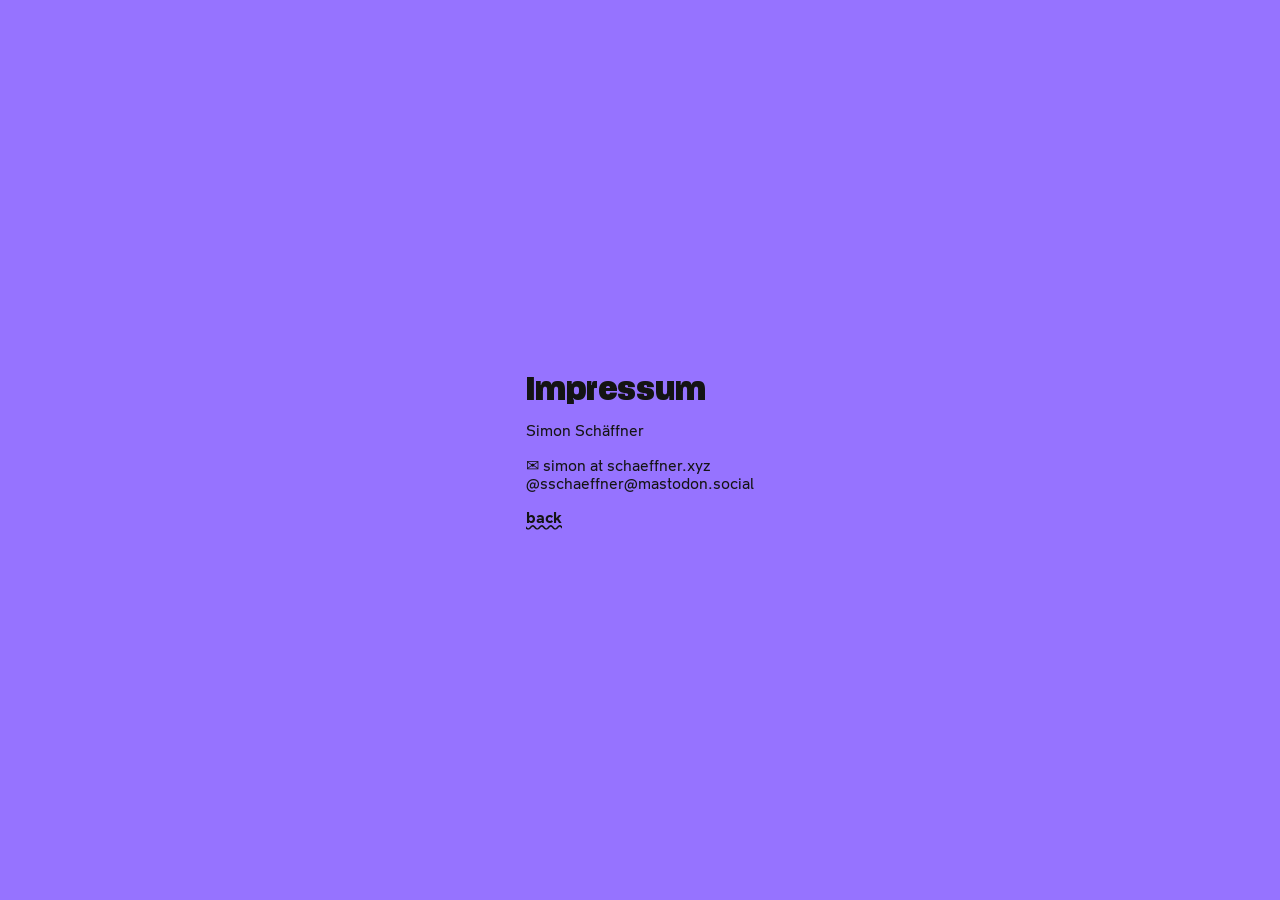
==== impressum.html @ 043f8db9 "initial commit" ====
<!DOCTYPE html>
<html>
	<head>
		<title>FabulousLab Munich </title>
		<link rel="stylesheet" href="style.css">
	</head>
	<body>
		<div id="container">
			<div id="impressum">
				<h1>Impressum</h1>
				<p>
					Simon Sch&auml;ffner<br />
					<br />
					&#x2709; simon at schaeffner.xyz<br />
					&commat;sschaeffner&commat;mastodon.social<br />
					<br />
					<a href="/">back</a>
				</p>
			</div>
		</div>
	</body>
</html>
---- style.css ----
/* mini css reset */

*,
*::after,
*::before {
  box-sizing: border-box;
  margin: 0;
  padding: 0;
}

/* definitions from the styleguide */

@font-face {
  font-family: kario;
  src: url(Kario39C3VarWEB-Roman.woff2) format('woff2');
}

@font-face {
  font-family: "OfficerCond";
  src: url("OfficerSansCondWeb-Bold.woff2") format('woff2');
  font-weight: bold;
  font-style: normal;
}
@font-face {
  font-family: "OfficerCond";
  src: url("OfficerSansCondWeb-BoldItalic.woff2") format('woff2');
  font-weight: bold;
  font-style: italic;
}
@font-face {
  font-family: "OfficerCond";
  src: url("OfficerSansCondWeb-Regular.woff2") format('woff2');
  font-weight: normal;
  font-style: normal;
}
@font-face {
  font-family: "OfficerCond";
  src: url("OfficerSansCondWeb-RegularItalic.woff2") format('woff2');
  font-weight: normal;
  font-style: italic;
}

@font-face {
  font-family: "Officer";
  src: url("OfficerSansWeb-Bold.woff2") format('woff2');
  font-weight: bold;
  font-style: normal;
}
@font-face {
  font-family: "Officer";
  src: url("OfficerSansWeb-BoldItalic.woff2") format('woff2');
  font-weight: bold;
  font-style: italic;
}
@font-face {
  font-family: "Officer";
  src: url("OfficerSansWeb-Regular.woff2") format('woff2');
  font-weight: normal;
  font-style: normal;
}
@font-face {
  font-family: "Officer";
  src: url("OfficerSansWeb-RegularItalic.woff2") format('woff2');
  font-weight: normal;
  font-style: italic;
}

:root {
  --primary-color: #00ff00;
  --dark-color: #141414;
  --neutral-color: #faf5f5;
  --secondary-color: #9673ff;
  --additional-1-color: #ff3719;
  --additional-2-color: #66f2ff;
}

/* actual styling */

body {
  background-color: var(--secondary-color);
  color: var(--dark-color);
}

h1 {
  font-family: kario;
  font-weight: 100;
  font-kerning: none;
}

p {
  font-family: Officer;
}

a {
  color: var(--dark-color);
  font-weight: bold;
  text-decoration: none;
  text-decoration-line: underline;
  text-decoration-style: wavy;
}

a:hover {
  color: var(--secondary-color);
  background-color: var(--dark-color);
}

#container {
  display: grid;
  place-items: center;
  min-height: 100vh;
}

@keyframes animateWeight {
  from {font-weight: 100;}
  to {font-weight: 10;}
}

/* sm 40rem (640px) */
@media (width >= 40rem) {
  #animation {
    --font-size: 40pt !important;
  }
}

/* md 48rem (768px) */
@media (width >= 48rem) {
  #animation {
    --font-size: 50pt !important;
  }
}

/* lg 64rem (1024px) */
@media (width >= 64rem) {
  #animation {
    --font-size: 60pt !important;
  }
}

/* xl 80rem (1280px) */
@media (width >= 80rem) {
  #animation {
    --font-size: 70pt !important;
  }
}

/* 2xl 96rem (1536px) */
@media (width >= 96) {
  #animation {
    --font-size: 80pt !important;
  }
}

#animation {
  --font-size: 30pt;
  font-family: kario;
  font-weight: 100;
  font-kerning: none;
  font-size: var(--font-size);
  font-stretch: 120%;

  margin: 0 auto;
}

#animation div {
  line-height: var(--font-size);
}

#animation div span {
  animation-name: animateWeight;
  animation-duration: 3s;
  animation-direction: alternate;
  animation-iteration-count: infinite;
  animation-timing-function: ease-in-out;
}

#footer {
  width: 100%;
  padding-top: 1rem;
  padding-bottom: 1rem;
  text-align: center;
  font-family: Officer;
}

#impressum h1 {
  margin-bottom: 1rem;
}
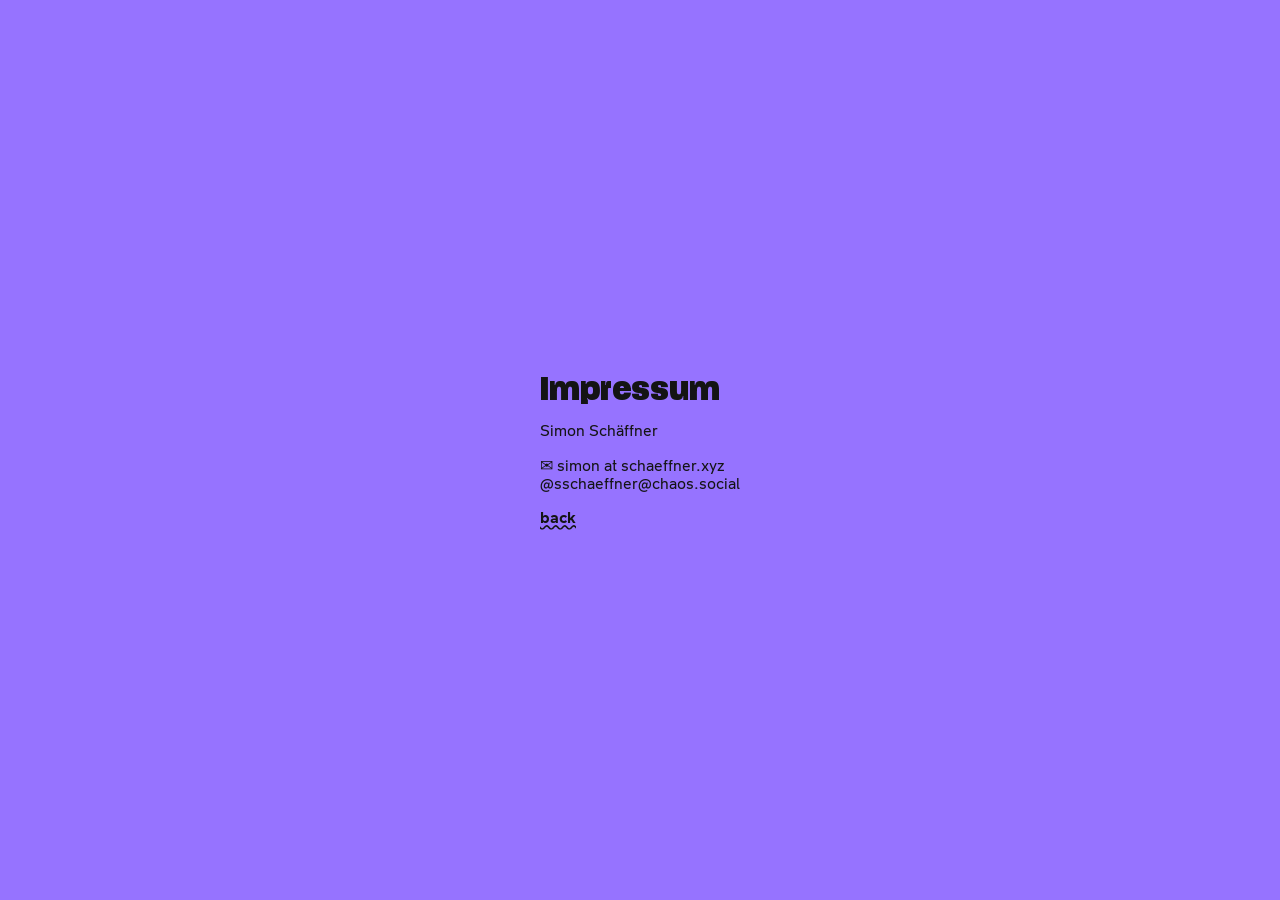
==== commit f00edb5e: "fix mastodon link" ====
--- a/impressum.html
+++ b/impressum.html
@@ -12,7 +12,7 @@
 					Simon Sch&auml;ffner<br />
 					<br />
 					&#x2709; simon at schaeffner.xyz<br />
-					&commat;sschaeffner&commat;mastodon.social<br />
+					&commat;sschaeffner&commat;chaos.social<br />
 					<br />
 					<a href="/">back</a>
 				</p>
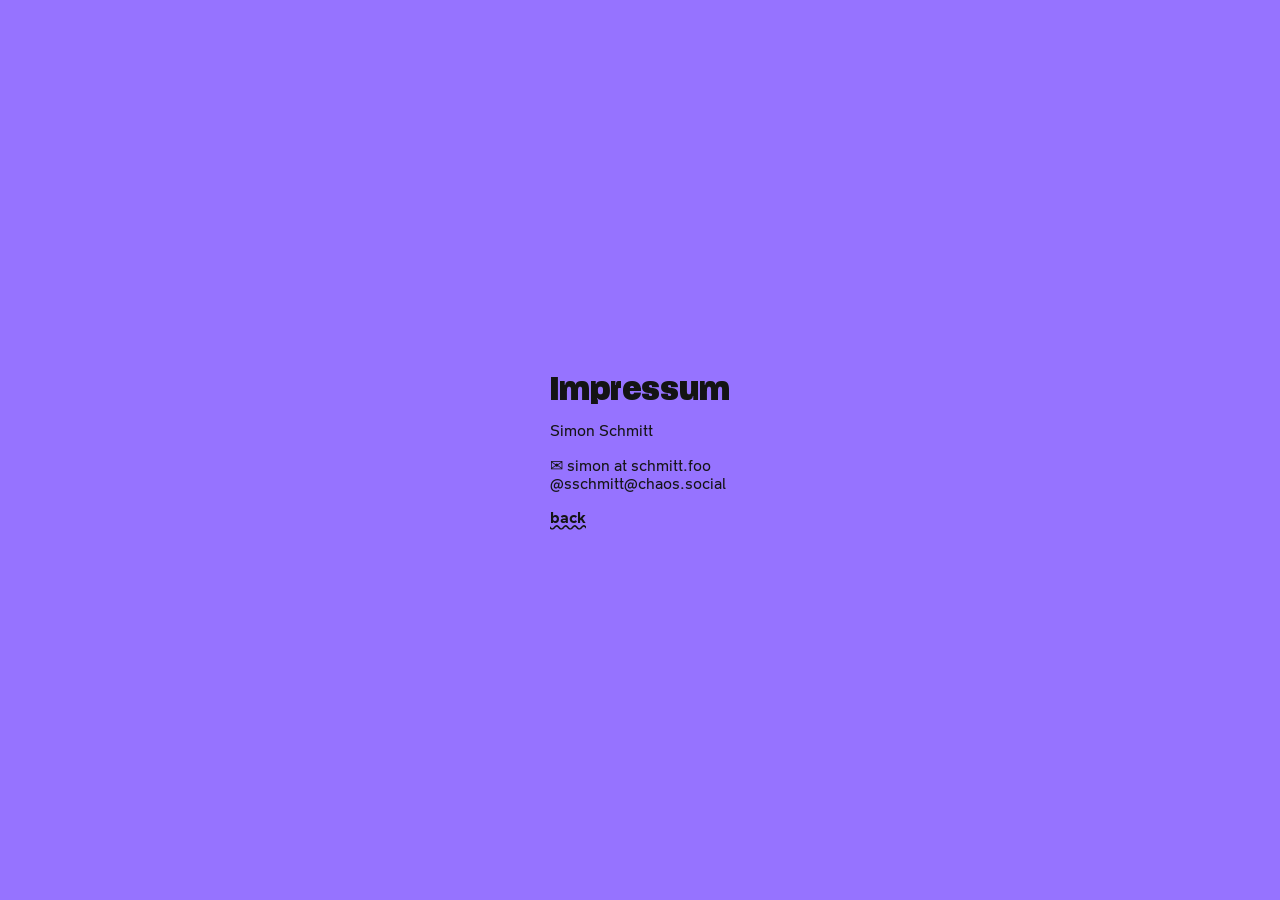
==== commit 8fb39fe6: "update impressum" ====
--- a/impressum.html
+++ b/impressum.html
@@ -9,14 +9,14 @@
 			<div id="impressum">
 				<h1>Impressum</h1>
 				<p>
-					Simon Sch&auml;ffner<br />
+					Simon Schmitt<br />
 					<br />
-					&#x2709; simon at schaeffner.xyz<br />
-					&commat;sschaeffner&commat;chaos.social<br />
+					&#x2709; simon at schmitt.foo<br />
+					&commat;sschmitt&commat;chaos.social<br />
 					<br />
 					<a href="/">back</a>
 				</p>
 			</div>
 		</div>
 	</body>
-</html>+</html>
